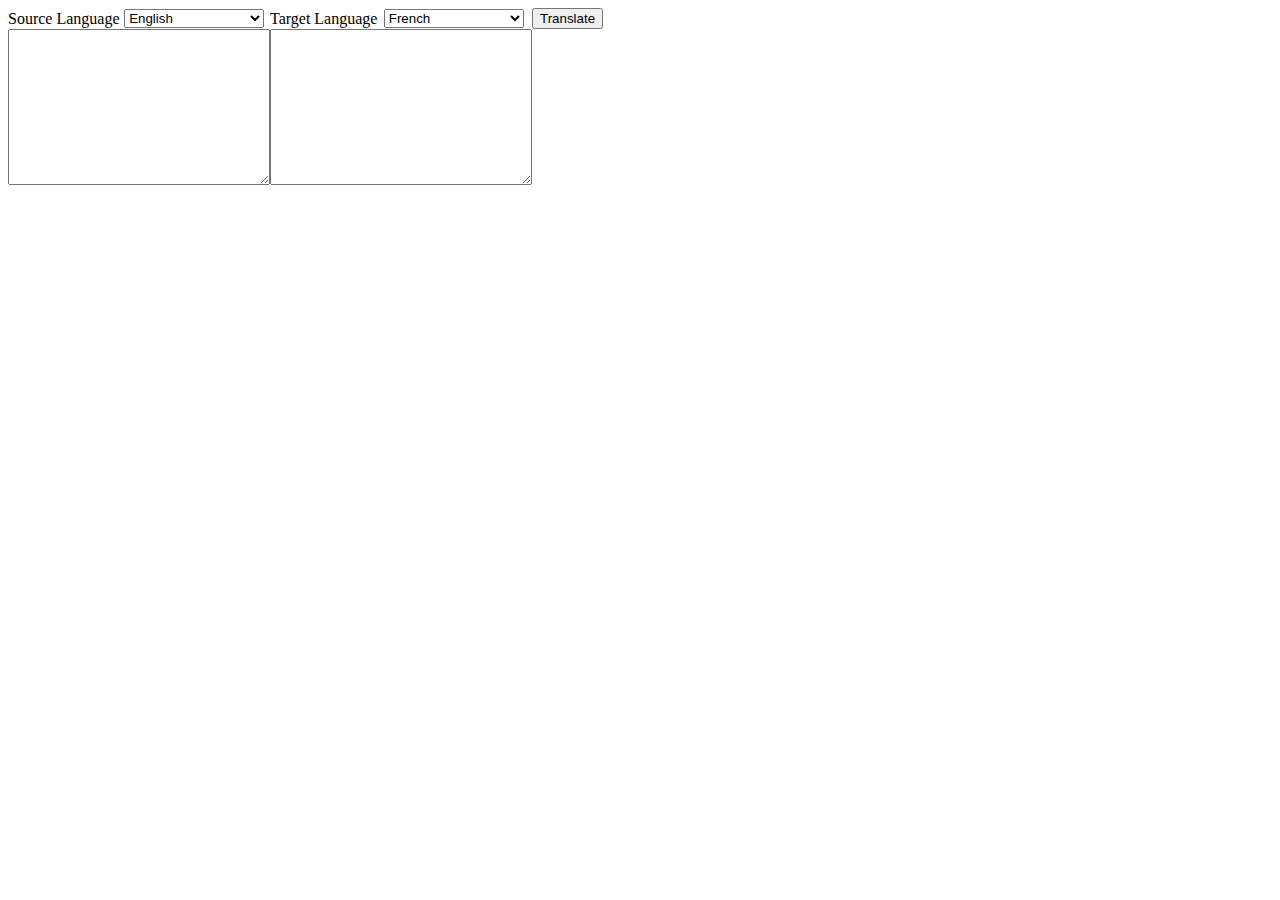
==== index.html @ b958b353 "added js" ====
<html xmlns="http://www.w3.org/1999/xhtml">
<head>
</head>
<body>
    <table border="0" cellpadding="0" cellspacing="0">
        <tr>
            <td>
                Source Language
            </td>
            <td>
                <select id="ddlSource">
                    <option value="ZH">Chinese (Mandarin)</option>
                    <option value="CS">Czech</option>
                    <option value="DA">Danish</option>
                    <option value="NL">Dutch</option>
                    <option value="EN" selected = "selected">English</option>
                    <option value="ET">Estonian</option>
                    <option value="FR">French</option>
                    <option value="KA">Georgian</option>
                    <option value="DE">German</option>
                    <option value="HI">Hindi</option>
                    <option value="HU">Hungarian</option>
                    <option value="LA">Latin</option>
                    <option value="LV">Latvian</option>
                    <option value="LT">Lithuanian</option>
                    <option value="SR">Serbian</option>
                    <option value="CY">Welsh</option>
                    <option value="XH">Xhosa</option>
                </select>
            </td>
            <td>
            </td>
            <td>
                Target Language
            </td>
            <td>
                <select id="ddlTarget">
                    <option value="ZH">Chinese (Mandarin)</option>
                    <option value="CS">Czech</option>
                    <option value="DA">Danish</option>
                    <option value="NL">Dutch</option>
                    <option value="EN">English</option>
                    <option value="ET">Estonian</option>
                    <option value="FR" selected = "selected">French</option>
                    <option value="KA">Georgian</option>
                    <option value="DE">German</option>
                    <option value="HI">Hindi</option>
                    <option value="HU">Hungarian</option>
                    <option value="LA">Latin</option>
                    <option value="LV">Latvian</option>
                    <option value="LT">Lithuanian</option>
                    <option value="SR">Serbian</option>
                    <option value="CY">Welsh</option>
                    <option value="XH">Xhosa</option>
                </select>
            </td>
            <td>
                <input type="button" id="btnTranslate" value="Translate" />
            </td>
        </tr>
        <tr>
            <td colspan="2">
                <textarea id="txtSource" rows="10" cols="30"></textarea>
            </td>
            <td>
            </td>
            <td colspan="2">
                <textarea id="txtTarget" rows="10" cols="30"></textarea>
            </td>
            <td>
            </td>
        </tr>
    </table>
    <script type="text/javascript" src="https://ajax.googleapis.com/ajax/libs/jquery/1.8.3/jquery.min.js"></script>
    <script type="text/javascript">
        $("#btnTranslate").click(function () {
            var url = "https://translation.googleapis.com/language/translate/v2?key=API_Key";
            url += "&source=" + $("#ddlSource").val();
            url += "&target=" + $("#ddlTarget").val();
            url += "&q=" + escape($("#txtSource").val());
            $.get(url, function (data, status) {
                $("#txtTarget").val(data.data.translations[0].translatedText);
            });
        });
    </script>
  
</body>
</html>
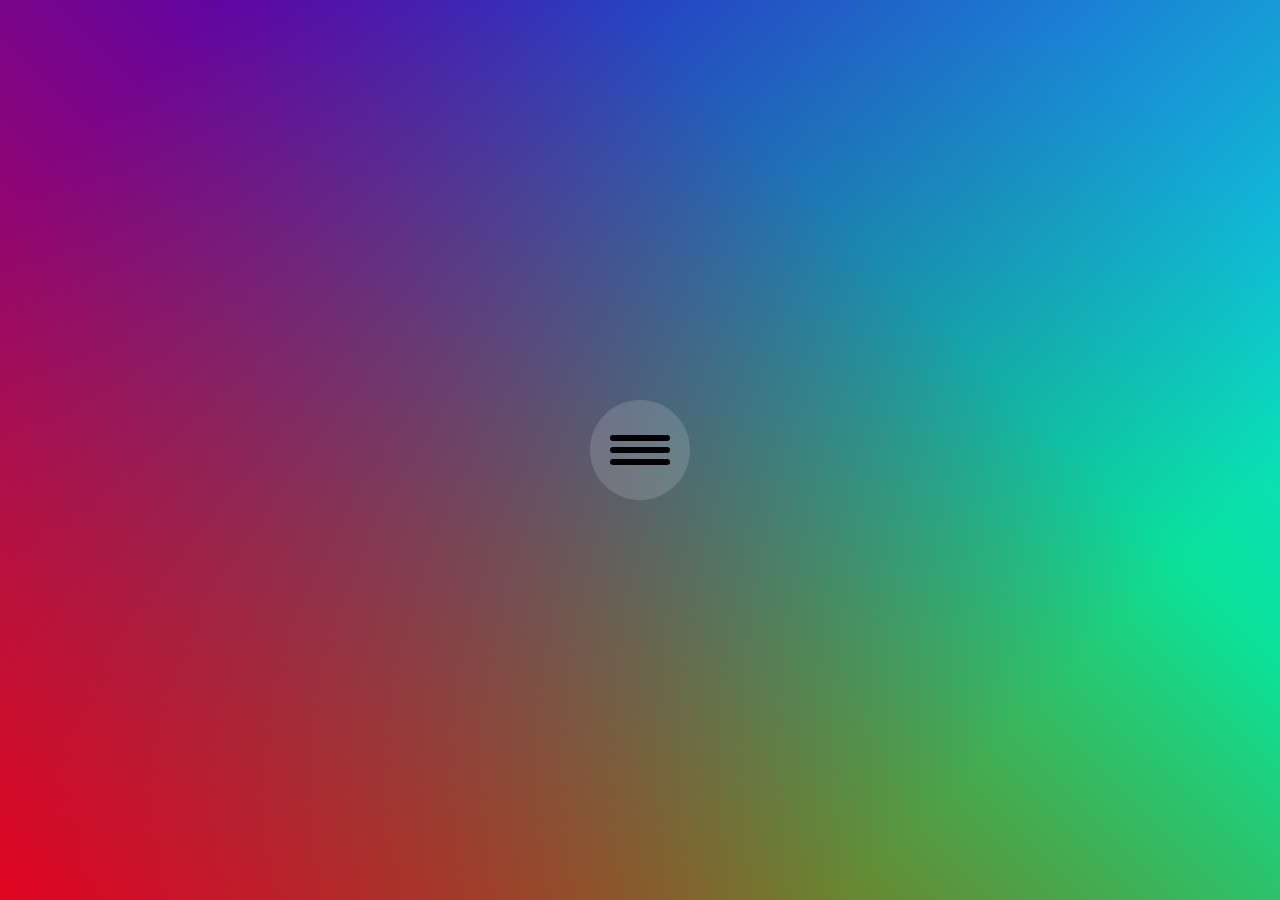
==== commit f7ad5160: "condensed branches" ====
--- a/index.html
+++ b/index.html
@@ -1,88 +1,288 @@
-<html xmlns="http://www.w3.org/1999/xhtml">
+<!DOCTYPE html>
+
+<html lang="en" class="">
+
 <head>
+    <meta http-equiv="Content-Type" content="text/html; charset=UTF-8">
+
+    <meta name="robots" content="noindex">
+    <link href=“https://fonts.googleapis.com/css?family=Raleway” rel=“stylesheet”>
+    <link rel="stylesheet" href="https://cdnjs.cloudflare.com/ajax/libs/font-awesome/4.2.0/css/font-awesome.css">
+    <style class="cp-pen-styles">
+        *,
+        *:before,
+        *:after {
+            box-sizing: border-box;
+            margin: 0;
+            padding: 0;
+        }
+
+        html,
+        body {
+            height: 100%;
+            overflow: hidden;
+        }
+
+        body {
+            background:
+                linear-gradient(45deg, hsla(352, 96%, 45%, 1) 0%, hsla(352, 96%, 45%, 0) 70%),
+                linear-gradient(135deg, hsla(253, 95%, 42%, 1) 10%, hsla(253, 95%, 42%, 0) 80%),
+                linear-gradient(225deg, hsla(179, 91%, 45%, 1) 10%, hsla(179, 91%, 45%, 0) 80%),
+                linear-gradient(315deg, hsla(119, 96%, 49%, 1) 100%, hsla(119, 96%, 49%, 0) 70%);
+        }
+
+        body {
+            font-family: ‘Raleway’, sans-serif;
+        }
+
+        .absolute-center,
+        .menu,
+        .menu .btn .fa,
+        .menu .btn.trigger .line {
+            position: absolute;
+            top: 50%;
+            left: 50%;
+            -webkit-transform: translateX(-50%) translateY(-50%);
+            transform: translateX(-50%) translateY(-50%);
+        }
+
+        .menu {
+            width: 5em;
+            height: 5em;
+        }
+
+        .menu .btn {
+            position: absolute;
+            top: 0;
+            left: 0;
+            width: 100%;
+            height: 100%;
+            border-radius: 50%;
+            background: rgba(255, 255, 255, 0.15);
+            opacity: 0;
+            z-index: -10;
+            cursor: pointer;
+            transition: opacity 1s, z-index 0.3s, -webkit-transform 1s;
+            transition: opacity 1s, z-index 0.3s, transform 1s;
+            transition: opacity 1s, z-index 0.3s, transform 1s, -webkit-transform 1s;
+            -webkit-transform: translateX(0);
+            transform: translateX(0);
+        }
+
+        .menu .btn .fa {
+            font-size: 3em;
+            transition: color 0.3s;
+        }
+
+        .menu .btn:hover .fa {
+            color: rgba(255, 255, 255, 0.7);
+        }
+
+        .menu .btn.trigger {
+            opacity: 1;
+            z-index: 100;
+            cursor: pointer;
+            transition: -webkit-transform 0.3s;
+            transition: transform 0.3s;
+            transition: transform 0.3s, -webkit-transform 0.3s;
+        }
+
+        .menu .btn.trigger:hover {
+            -webkit-transform: scale(1.2);
+            transform: scale(1.2);
+        }
+
+        .menu .btn.trigger:hover .line {
+            background-color: rgba(255, 255, 255, 0.7);
+        }
+
+        .menu .btn.trigger:hover .line:before,
+        .menu .btn.trigger:hover .line:after {
+            background-color: rgba(255, 255, 255, 0.7);
+        }
+
+        .menu .btn.trigger .line {
+            width: 60%;
+            height: 6px;
+            background: #000;
+            border-radius: 6px;
+            transition: background-color 0.3s, height 0.3s, top 0.3s;
+        }
+
+        .menu .btn.trigger .line:before,
+        .menu .btn.trigger .line:after {
+            content: "";
+            display: block;
+            position: absolute;
+            left: 0;
+            width: 100%;
+            height: 6px;
+            background: #000;
+            border-radius: 6px;
+            transition: background-color 0.3s, -webkit-transform 0.3s;
+            transition: background-color 0.3s, transform 0.3s;
+            transition: background-color 0.3s, transform 0.3s, -webkit-transform 0.3s;
+        }
+
+        .menu .btn.trigger .line:before {
+            top: -12px;
+            -webkit-transform-origin: 15% 100%;
+            transform-origin: 25% 30%;
+        }
+
+        .menu .btn.trigger .line:after {
+            top: 12px;
+            -webkit-transform-origin: 25% 30%;
+            transform-origin: 25% 30%;
+        }
+
+        .menu .rotater {
+            position: absolute;
+            top: 0;
+            left: 0;
+            width: 100%;
+            height: 100%;
+            -webkit-transform-origin: 50% 50%;
+            transform-origin: 50% 50%;
+        }
+
+        .menu.active .btn-icon {
+            opacity: 1;
+            z-index: 50;
+        }
+
+        .menu.active .trigger .line {
+            height: 0px;
+            top: 45%;
+        }
+
+        .menu.active .trigger .line:before {
+            -webkit-transform: rotate(45deg);
+            transform: rotate(45deg);
+            width: 110%;
+        }
+
+        .menu.active .trigger .line:after {
+            -webkit-transform: rotate(-45deg);
+            transform: rotate(-45deg);
+            width: 110%;
+        }
+
+        .rotater:nth-child(1) {
+            -webkit-transform: rotate(-45.5deg);
+            transform: rotate(-45.5deg);
+        }
+
+        .menu.active .rotater:nth-child(1) .btn-icon {
+            -webkit-transform: translateY(-10em) rotate(45.5deg);
+            transform: translateY(-10em) rotate(45.5deg);
+        }
+
+        .rotater:nth-child(2) {
+            -webkit-transform: rotate(-135.5deg);
+            transform: rotate(-135.5deg);
+        }
+
+        .menu.active .rotater:nth-child(2) .btn-icon {
+            -webkit-transform: translateY(-10em) rotate(135deg);
+            transform: translateY(-10em) rotate(135deg);
+        }
+
+        .rotater:nth-child(3) {
+            -webkit-transform: rotate(45.5deg);
+            transform: rotate(45.5deg);
+        }
+
+        .menu.active .rotater:nth-child(3) .btn-icon {
+            -webkit-transform: translateY(-10em) rotate(-45.5deg);
+            transform: translateY(-10em) rotate(-45.5deg);
+        }
+
+        .rotater:nth-child(4) {
+            -webkit-transform: rotate(135.5deg);
+            transform: rotate(135.5deg);
+        }
+
+        .menu.active .rotater:nth-child(4) .btn-icon {
+            -webkit-transform: translateY(-10em) rotate(-135.5deg);
+            transform: translateY(-10em) rotate(-135.5deg);
+        }
+    </style>
+    <style>
+       /* .button-image {
+            border-radius: 50%;
+        } */
+
+        body {
+            font-size: 20px;
+        }
+
+        a {
+            color: #fff;
+        }
+        .menu-button-text {
+            text-align: center;
+        }
+    </style>
+    
 </head>
+
 <body>
-    <table border="0" cellpadding="0" cellspacing="0">
-        <tr>
-            <td>
-                Source Language
-            </td>
-            <td>
-                <select id="ddlSource">
-                    <option value="ZH">Chinese (Mandarin)</option>
-                    <option value="CS">Czech</option>
-                    <option value="DA">Danish</option>
-                    <option value="NL">Dutch</option>
-                    <option value="EN" selected = "selected">English</option>
-                    <option value="ET">Estonian</option>
-                    <option value="FR">French</option>
-                    <option value="KA">Georgian</option>
-                    <option value="DE">German</option>
-                    <option value="HI">Hindi</option>
-                    <option value="HU">Hungarian</option>
-                    <option value="LA">Latin</option>
-                    <option value="LV">Latvian</option>
-                    <option value="LT">Lithuanian</option>
-                    <option value="SR">Serbian</option>
-                    <option value="CY">Welsh</option>
-                    <option value="XH">Xhosa</option>
-                </select>
-            </td>
-            <td>
-            </td>
-            <td>
-                Target Language
-            </td>
-            <td>
-                <select id="ddlTarget">
-                    <option value="ZH">Chinese (Mandarin)</option>
-                    <option value="CS">Czech</option>
-                    <option value="DA">Danish</option>
-                    <option value="NL">Dutch</option>
-                    <option value="EN">English</option>
-                    <option value="ET">Estonian</option>
-                    <option value="FR" selected = "selected">French</option>
-                    <option value="KA">Georgian</option>
-                    <option value="DE">German</option>
-                    <option value="HI">Hindi</option>
-                    <option value="HU">Hungarian</option>
-                    <option value="LA">Latin</option>
-                    <option value="LV">Latvian</option>
-                    <option value="LT">Lithuanian</option>
-                    <option value="SR">Serbian</option>
-                    <option value="CY">Welsh</option>
-                    <option value="XH">Xhosa</option>
-                </select>
-            </td>
-            <td>
-                <input type="button" id="btnTranslate" value="Translate" />
-            </td>
-        </tr>
-        <tr>
-            <td colspan="2">
-                <textarea id="txtSource" rows="10" cols="30"></textarea>
-            </td>
-            <td>
-            </td>
-            <td colspan="2">
-                <textarea id="txtTarget" rows="10" cols="30"></textarea>
-            </td>
-            <td>
-            </td>
-        </tr>
-    </table>
-    <script type="text/javascript" src="https://ajax.googleapis.com/ajax/libs/jquery/1.8.3/jquery.min.js"></script>
-    <script type="text/javascript">
-        $("#btnTranslate").click(function () {
-            var url = "https://translation.googleapis.com/language/translate/v2?key=API_Key";
-            url += "&source=" + $("#ddlSource").val();
-            url += "&target=" + $("#ddlTarget").val();
-            url += "&q=" + escape($("#txtSource").val());
-            $.get(url, function (data, status) {
-                $("#txtTarget").val(data.data.translations[0].translatedText);
+    <div class="menu">
+        <div class="btn trigger">
+            <span class="line"></span>
+        </div>
+        <div class="icons">
+            <div class="rotater">
+                <div class="btn btn-icon">
+                    <a href="https://funtranslations.com/valyrian">
+                        <img class="button-image" src="assets/images/splashbutton-targ.png" alt="" style: width="100px" ; height="100px">
+                    </a>
+                    <p class="menu-button-text">Valyrian</p>
+                </div>
+            </div>
+            <div class="rotater">
+                <div class="btn btn-icon">
+                    <a href="https://funtranslations.com/dothraki">
+                        <img class="button-image" src="assets/images/splashbutton-doth.png" alt="" style: width="100px" ; height="100px">
+                    </a>
+                    <p class="menu-button-text">Dothraki</p>
+                </div>
+            </div>
+            <div class="rotater">
+                <div class="btn btn-icon">
+                    <a href="https://funtranslations.com/elvish">
+                        <img class="button-image" src="assets/images/splashbutton-elvish.png" alt="" style: width="100px" ; height="100px">
+                    </a>
+                    <p class="menu-button-text">Elvish</p>
+                </div>
+            </div>
+            <div class="rotater">
+                <div class="btn btn-icon">
+                    <a href="https://funtranslations.com/minion">
+                        <img class="button-image" src="./assets/images/splashbutton-minion.png" alt="" style: width="100px" ; height="100px">
+                    </a>
+                    <p class="menu-button-text">Minion</p>
+                </div>
+            </div>
+
+        </div>
+    </div>
+    </div>
+    </div>
+    </div>
+
+
+    <script src="./assets/javascript/jquery-3.3.1.min.js"></script>
+    <script id="rendered-js">$(document).ready(function () {
+
+
+            $(".trigger").click(function () {
+                $(".menu").toggleClass("active");
             });
         });
+
     </script>
-  
 </body>
+
 </html>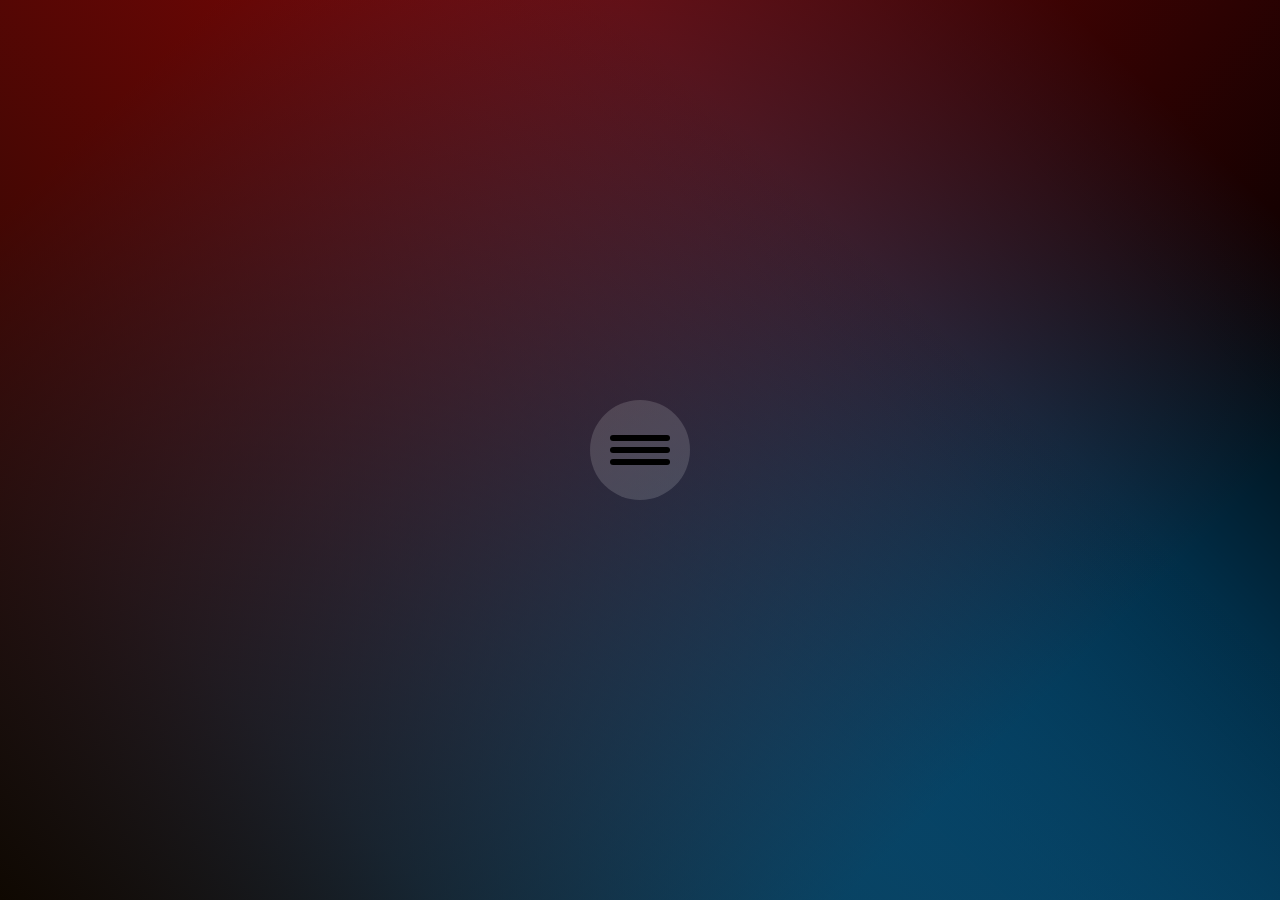
==== commit ab8fbda7: "update colors on splash page" ====
--- a/index.html
+++ b/index.html
@@ -25,10 +25,10 @@
 
         body {
             background:
-                linear-gradient(45deg, hsla(352, 96%, 45%, 1) 0%, hsla(352, 96%, 45%, 0) 70%),
-                linear-gradient(135deg, hsla(253, 95%, 42%, 1) 10%, hsla(253, 95%, 42%, 0) 80%),
-                linear-gradient(225deg, hsla(179, 91%, 45%, 1) 10%, hsla(179, 91%, 45%, 0) 80%),
-                linear-gradient(315deg, hsla(119, 96%, 49%, 1) 100%, hsla(119, 96%, 49%, 0) 70%);
+                linear-gradient(45deg, rgb(15, 8, 1) 0%, hsla(352, 96%, 45%, 0) 70%),
+                linear-gradient(135deg, rgb(133, 6, 6) 10%, hsla(253, 95%, 42%, 0) 80%),
+                linear-gradient(225deg, rgb(0, 0, 0) 10%, hsla(179, 91%, 45%, 0) 80%),
+                linear-gradient(315deg, rgb(4, 156, 244) 100%, hsla(119, 96%, 49%, 0) 70%);
         }
 
         body {
@@ -235,34 +235,34 @@
         <div class="icons">
             <div class="rotater">
                 <div class="btn btn-icon">
-                    <a href="https://funtranslations.com/valyrian">
-                        <img class="button-image" src="assets/images/splashbutton-targ.png" alt="" style: width="100px" ; height="100px">
-                    </a>
-                    <p class="menu-button-text">Valyrian</p>
+                    <a href="lingua.html" onclick="valyrianClicked()">
+                        <img class="button-image" src="assets/images/splash-targ.png" alt="" style: width="100px" ; height="100px">
+                    </a>
+                    <p class="menu-button-text" style="color: #fff">Valyrian</p>
                 </div>
             </div>
             <div class="rotater">
                 <div class="btn btn-icon">
                     <a href="https://funtranslations.com/dothraki">
-                        <img class="button-image" src="assets/images/splashbutton-doth.png" alt="" style: width="100px" ; height="100px">
-                    </a>
-                    <p class="menu-button-text">Dothraki</p>
+                        <img class="button-image" src="assets/images/splash-doth.png" alt="" style: width="100px" ; height="100px">
+                    </a>
+                    <p class="menu-button-text" style="color: #fff">Dothraki</p>
                 </div>
             </div>
             <div class="rotater">
                 <div class="btn btn-icon">
                     <a href="https://funtranslations.com/elvish">
-                        <img class="button-image" src="assets/images/splashbutton-elvish.png" alt="" style: width="100px" ; height="100px">
-                    </a>
-                    <p class="menu-button-text">Elvish</p>
+                        <img class="button-image" src="assets/images/splash-elvish.png" alt="" style: width="100px" ; height="100px">
+                    </a>
+                    <p class="menu-button-text" style="color: #fff">Elvish</p>
                 </div>
             </div>
             <div class="rotater">
                 <div class="btn btn-icon">
                     <a href="https://funtranslations.com/minion">
-                        <img class="button-image" src="./assets/images/splashbutton-minion.png" alt="" style: width="100px" ; height="100px">
-                    </a>
-                    <p class="menu-button-text">Minion</p>
+                        <img class="button-image" src="./assets/images/splash-minion.png" alt="" style: width="100px" ; height="100px">
+                    </a>
+                    <p class="menu-button-text" style="color: #fff">Minion</p>
                 </div>
             </div>
 
@@ -282,6 +282,8 @@
             });
         });
 
+
+
     </script>
 </body>
 
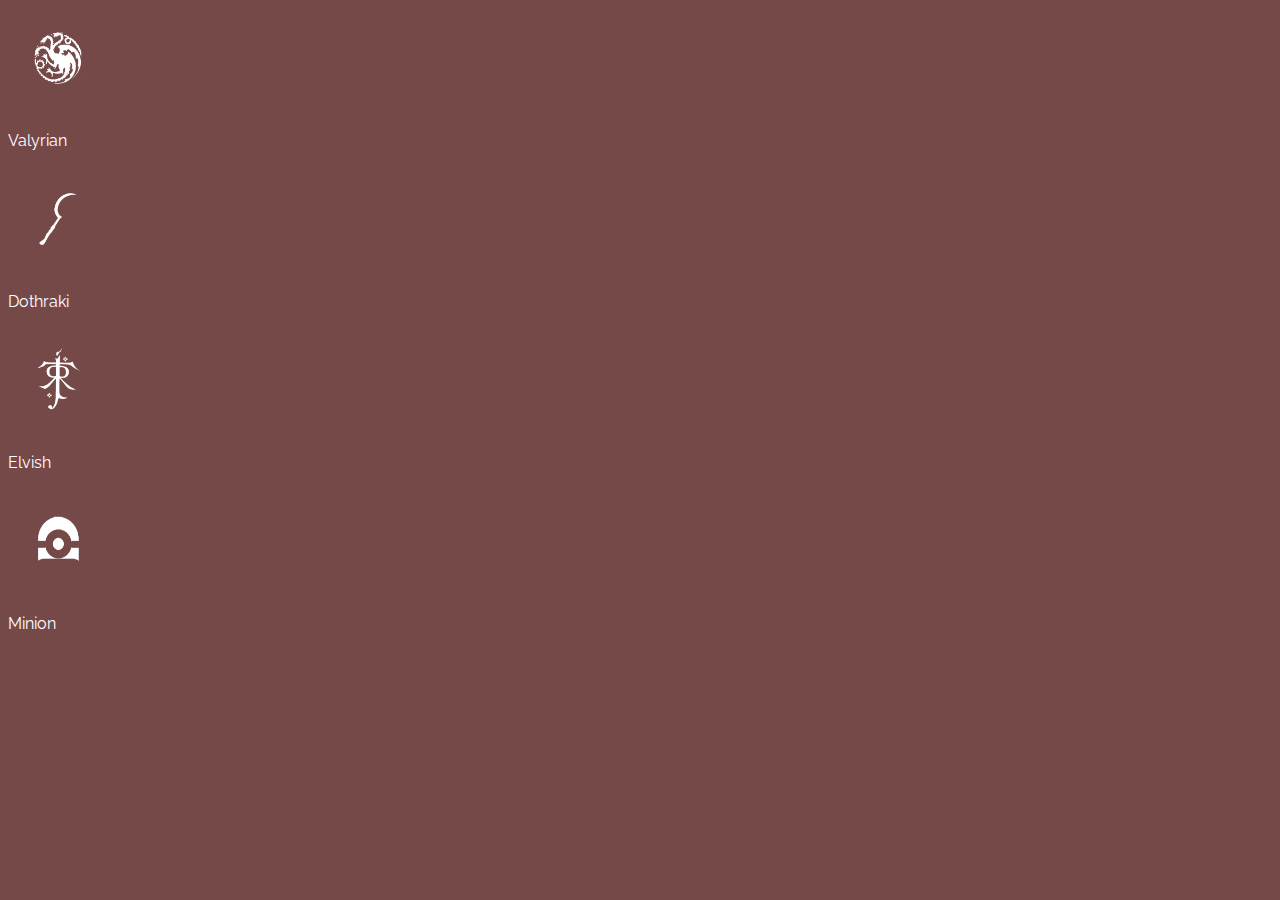
==== commit 2b96d3fb: "updated some functionality and cleaned up redundancies" ====
--- a/index.html
+++ b/index.html
@@ -1,290 +1,145 @@
 <!DOCTYPE html>
+<html lang="en">
+<head>
+   <meta charset="UTF-8">
+   <meta name="viewport" content="width=device-width, initial-scale=1.0">
+   <title>Mytholingua</title>
+   <link rel="stylesheet" href="https://stackpath.bootstrapcdn.com/bootstrap/4.1.3/css/bootstrap.min.css" integrity="sha384-MCw98/SFnGE8fJT3GXwEOngsV7Zt27NXFoaoApmYm81iuXoPkFOJwJ8ERdknLPMO" crossorigin="anonymous">
+   <script src="https://stackpath.bootstrapcdn.com/bootstrap/4.1.3/js/bootstrap.min.js" integrity="sha384-ChfqqxuZUCnJSK3+MXmPNIyE6ZbWh2IMqE241rYiqJxyMiZ6OW/JmZQ5stwEULTy" crossorigin="anonymous"></script>
+   <script src="http://code.jquery.com/jquery-3.3.1.min.js" integrity="sha256-FgpCb/KJQlLNfOu91ta32o/NMZxltwRo8QtmkMRdAu8=" crossorigin="anonymous"></script><script src="https://cdnjs.cloudflare.com/ajax/libs/popper.js/1.14.3/umd/popper.min.js" integrity="sha384-ZMP7rVo3mIykV+2+9J3UJ46jBk0WLaUAdn689aCwoqbBJiSnjAK/l8WvCWPIPm49" crossorigin="anonymous"></script>
+   <link rel="stylesheet" type="text/css" href="assets/css/splashtheme.css"> 
+   <link rel="stylesheet" type="text/css" href="assets/css/style.css">
+   <link href="https://fonts.googleapis.com/css?family=Raleway" rel="stylesheet">
 
-<html lang="en" class="">
+<style>
+nav .navbar-nav li a{
+ color: white !important;
+ }
+</style>
 
-<head>
-    <meta http-equiv="Content-Type" content="text/html; charset=UTF-8">
+</head>
+<body id="thisBody">
+    <!-- Splash page -->
+        <div class="menu">
+            <div class="btn trigger">
+                <span class="line"></span>
+            </div>
+            <!-- Language icons contained in the splash page -->
+            <div class="icons">
+                <div class="rotater">
+                    <div class="btn btn-icon">
+                        <a onclick="changeLanguage('valyrian')">
+                            <img class="button-image" src="assets/images/splash-targ.png" alt="" style: width="100px" ; height="100px">
+                        </a>
+                        <p class="menu-button-text" style="color: #fff">Valyrian</p>
+                    </div>
+                </div>
 
-    <meta name="robots" content="noindex">
-    <link href=“https://fonts.googleapis.com/css?family=Raleway” rel=“stylesheet”>
-    <link rel="stylesheet" href="https://cdnjs.cloudflare.com/ajax/libs/font-awesome/4.2.0/css/font-awesome.css">
-    <style class="cp-pen-styles">
-        *,
-        *:before,
-        *:after {
-            box-sizing: border-box;
-            margin: 0;
-            padding: 0;
-        }
+                <div class="rotater">
+                    <div class="btn btn-icon">
+                        <a onclick="changeLanguage('dothraki')">
+                            <img class="button-image" src="assets/images/splash-doth.png" alt="" style: width="100px" ; height="100px">
+                        </a>
+                        <p class="menu-button-text" style="color: #fff">Dothraki</p>
+                    </div>
+                </div>
 
-        html,
-        body {
-            height: 100%;
-            overflow: hidden;
-        }
+                <div class="rotater">
+                    <div class="btn btn-icon">
+                        <a onclick="changeLanguage('quenya')">
+                            <img class="button-image" src="assets/images/splash-elvish.png" alt="" style: width="100px" ; height="100px">
+                        </a>
+                        <p class="menu-button-text" style="color: #fff">Elvish</p>
+                    </div>
+                </div>
 
-        body {
-            background:
-                linear-gradient(45deg, rgb(15, 8, 1) 0%, hsla(352, 96%, 45%, 0) 70%),
-                linear-gradient(135deg, rgb(133, 6, 6) 10%, hsla(253, 95%, 42%, 0) 80%),
-                linear-gradient(225deg, rgb(0, 0, 0) 10%, hsla(179, 91%, 45%, 0) 80%),
-                linear-gradient(315deg, rgb(4, 156, 244) 100%, hsla(119, 96%, 49%, 0) 70%);
-        }
+                <div class="rotater">
+                    <div class="btn btn-icon">
+                        <a onclick="changeLanguage('minion')">
+                            <img class="button-image" src="./assets/images/splash-minion.png" alt="" style: width="100px" ; height="100px">
+                        </a>
+                        <p class="menu-button-text" style="color: #fff">Minion</p>
+                    </div>
+                </div>
+    
+            </div>
+        </div>
+      
+    
+<!-- Language pages, which are individually stylized based on language seleection -->
+<div id="languageDiv" style="display: none;">
+    <div id="logo" style="float: right; z-index: 2">
+        <img src="./assets/images/targ330.png">
+    </div>
+           
+<!-- Navbar -->
+<div id="mainDiv" style="z-index: 1">
 
-        body {
-            font-family: ‘Raleway’, sans-serif;
-        }
+    <nav class="navbar navbar-expand-lg">
+        <a class="navbar-brand" style="color: #ccc;">Mytholingua</a>
+        <button class="navbar-toggler" type="button" data-toggle="collapse" data-target="#navbarNav" 
+            aria-controls="navbarNav" aria-expanded="false" aria-label="Toggle navigation">
+            <span class="navbar-toggler-icon"></span>
+        </button>
 
-        .absolute-center,
-        .menu,
-        .menu .btn .fa,
-        .menu .btn.trigger .line {
-            position: absolute;
-            top: 50%;
-            left: 50%;
-            -webkit-transform: translateX(-50%) translateY(-50%);
-            transform: translateX(-50%) translateY(-50%);
-        }
+        <div class="collapse navbar-collapse" id="navbarNav">
+            <ul class="navbar-nav">
+                <li class="nav-item">
+                    <a class="nav-link" href="#" onclick="changeLanguage('valyrian');">Valyrian</a>
+                </li>
+                <li class="nav-item">
+                    <a class="nav-link" href="#" onclick="changeLanguage('dothraki');">Dothraki</a>
+                </li>
+                <li class="nav-item">
+                    <a class="nav-link active" href="#" onclick="changeLanguage('quenya');">Elvish</a>
+                </li>
+                <li class="nav-item">
+                    <a class="nav-link" href="#" onclick="changeLanguage('minion');">Minion</a>
+                </li>
+            </ul>
+        </div>
+   </nav>
 
-        .menu {
-            width: 5em;
-            height: 5em;
-        }
+   
+    
+   
+   <!-- Container for language related content -->
+   <div id="container">
 
-        .menu .btn {
-            position: absolute;
-            top: 0;
-            left: 0;
-            width: 100%;
-            height: 100%;
-            border-radius: 50%;
-            background: rgba(255, 255, 255, 0.15);
-            opacity: 0;
-            z-index: -10;
-            cursor: pointer;
-            transition: opacity 1s, z-index 0.3s, -webkit-transform 1s;
-            transition: opacity 1s, z-index 0.3s, transform 1s;
-            transition: opacity 1s, z-index 0.3s, transform 1s, -webkit-transform 1s;
-            -webkit-transform: translateX(0);
-            transform: translateX(0);
-        }
+        <!-- Language description will populate using javascript once language selction is made -->
+        <div id="content">
+             
+        </div>
 
-        .menu .btn .fa {
-            font-size: 3em;
-            transition: color 0.3s;
-        }
+        <!-- Translation form -->
+        <form id="translation-form">
+            <div id="translator">
+                <div id="enterText" style="float: left;">
+                    <textarea id="text-input" placeholder="Enter text here"></textarea>
+                </div>
 
-        .menu .btn:hover .fa {
-            color: rgba(255, 255, 255, 0.7);
-        }
+                <div id="translation" style="float: right;">
+                    <textarea id="text-output" placeholder="Translation"></textarea>
+                </div>
 
-        .menu .btn.trigger {
-            opacity: 1;
-            z-index: 100;
-            cursor: pointer;
-            transition: -webkit-transform 0.3s;
-            transition: transform 0.3s;
-            transition: transform 0.3s, -webkit-transform 0.3s;
-        }
+                <br/>
+                <br/>
+                <br/>
+                <br/>
+                
+                <button onclick="translateButtonClicked()" type="button" id="translate-button" 
+                    class="bottombuttons">Translate
+                </button>
+                <button onclick="clearButtonClicked()" type="button" id="clear-button" 
+                class="bottombuttons">Clear
+                </button>
+            </div>
+        </form>
 
-        .menu .btn.trigger:hover {
-            -webkit-transform: scale(1.2);
-            transform: scale(1.2);
-        }
+    </div>
+</div>
+   
+    <script src="./assets/javascript/logic.js"></script>
 
-        .menu .btn.trigger:hover .line {
-            background-color: rgba(255, 255, 255, 0.7);
-        }
-
-        .menu .btn.trigger:hover .line:before,
-        .menu .btn.trigger:hover .line:after {
-            background-color: rgba(255, 255, 255, 0.7);
-        }
-
-        .menu .btn.trigger .line {
-            width: 60%;
-            height: 6px;
-            background: #000;
-            border-radius: 6px;
-            transition: background-color 0.3s, height 0.3s, top 0.3s;
-        }
-
-        .menu .btn.trigger .line:before,
-        .menu .btn.trigger .line:after {
-            content: "";
-            display: block;
-            position: absolute;
-            left: 0;
-            width: 100%;
-            height: 6px;
-            background: #000;
-            border-radius: 6px;
-            transition: background-color 0.3s, -webkit-transform 0.3s;
-            transition: background-color 0.3s, transform 0.3s;
-            transition: background-color 0.3s, transform 0.3s, -webkit-transform 0.3s;
-        }
-
-        .menu .btn.trigger .line:before {
-            top: -12px;
-            -webkit-transform-origin: 15% 100%;
-            transform-origin: 25% 30%;
-        }
-
-        .menu .btn.trigger .line:after {
-            top: 12px;
-            -webkit-transform-origin: 25% 30%;
-            transform-origin: 25% 30%;
-        }
-
-        .menu .rotater {
-            position: absolute;
-            top: 0;
-            left: 0;
-            width: 100%;
-            height: 100%;
-            -webkit-transform-origin: 50% 50%;
-            transform-origin: 50% 50%;
-        }
-
-        .menu.active .btn-icon {
-            opacity: 1;
-            z-index: 50;
-        }
-
-        .menu.active .trigger .line {
-            height: 0px;
-            top: 45%;
-        }
-
-        .menu.active .trigger .line:before {
-            -webkit-transform: rotate(45deg);
-            transform: rotate(45deg);
-            width: 110%;
-        }
-
-        .menu.active .trigger .line:after {
-            -webkit-transform: rotate(-45deg);
-            transform: rotate(-45deg);
-            width: 110%;
-        }
-
-        .rotater:nth-child(1) {
-            -webkit-transform: rotate(-45.5deg);
-            transform: rotate(-45.5deg);
-        }
-
-        .menu.active .rotater:nth-child(1) .btn-icon {
-            -webkit-transform: translateY(-10em) rotate(45.5deg);
-            transform: translateY(-10em) rotate(45.5deg);
-        }
-
-        .rotater:nth-child(2) {
-            -webkit-transform: rotate(-135.5deg);
-            transform: rotate(-135.5deg);
-        }
-
-        .menu.active .rotater:nth-child(2) .btn-icon {
-            -webkit-transform: translateY(-10em) rotate(135deg);
-            transform: translateY(-10em) rotate(135deg);
-        }
-
-        .rotater:nth-child(3) {
-            -webkit-transform: rotate(45.5deg);
-            transform: rotate(45.5deg);
-        }
-
-        .menu.active .rotater:nth-child(3) .btn-icon {
-            -webkit-transform: translateY(-10em) rotate(-45.5deg);
-            transform: translateY(-10em) rotate(-45.5deg);
-        }
-
-        .rotater:nth-child(4) {
-            -webkit-transform: rotate(135.5deg);
-            transform: rotate(135.5deg);
-        }
-
-        .menu.active .rotater:nth-child(4) .btn-icon {
-            -webkit-transform: translateY(-10em) rotate(-135.5deg);
-            transform: translateY(-10em) rotate(-135.5deg);
-        }
-    </style>
-    <style>
-       /* .button-image {
-            border-radius: 50%;
-        } */
-
-        body {
-            font-size: 20px;
-        }
-
-        a {
-            color: #fff;
-        }
-        .menu-button-text {
-            text-align: center;
-        }
-    </style>
-    
-</head>
-
-<body>
-    <div class="menu">
-        <div class="btn trigger">
-            <span class="line"></span>
-        </div>
-        <div class="icons">
-            <div class="rotater">
-                <div class="btn btn-icon">
-                    <a href="lingua.html" onclick="valyrianClicked()">
-                        <img class="button-image" src="assets/images/splash-targ.png" alt="" style: width="100px" ; height="100px">
-                    </a>
-                    <p class="menu-button-text" style="color: #fff">Valyrian</p>
-                </div>
-            </div>
-            <div class="rotater">
-                <div class="btn btn-icon">
-                    <a href="https://funtranslations.com/dothraki">
-                        <img class="button-image" src="assets/images/splash-doth.png" alt="" style: width="100px" ; height="100px">
-                    </a>
-                    <p class="menu-button-text" style="color: #fff">Dothraki</p>
-                </div>
-            </div>
-            <div class="rotater">
-                <div class="btn btn-icon">
-                    <a href="https://funtranslations.com/elvish">
-                        <img class="button-image" src="assets/images/splash-elvish.png" alt="" style: width="100px" ; height="100px">
-                    </a>
-                    <p class="menu-button-text" style="color: #fff">Elvish</p>
-                </div>
-            </div>
-            <div class="rotater">
-                <div class="btn btn-icon">
-                    <a href="https://funtranslations.com/minion">
-                        <img class="button-image" src="./assets/images/splash-minion.png" alt="" style: width="100px" ; height="100px">
-                    </a>
-                    <p class="menu-button-text" style="color: #fff">Minion</p>
-                </div>
-            </div>
-
-        </div>
-    </div>
-    </div>
-    </div>
-    </div>
-
-
-    <script src="./assets/javascript/jquery-3.3.1.min.js"></script>
-    <script id="rendered-js">$(document).ready(function () {
-
-
-            $(".trigger").click(function () {
-                $(".menu").toggleClass("active");
-            });
-        });
-
-
-
-    </script>
 </body>
-
 </html>--- a/assets/css/splashtheme.css
+++ b/assets/css/splashtheme.css
@@ -0,0 +1,211 @@
+*,
+        *:before,
+        *:after {
+             /* box-sizing: border-box; */
+            margin: 0;
+            padding: 0;
+        }
+
+        html,
+        body {
+            height: 100%;
+            /* overflow: hidden;  */
+        }
+
+        body {
+            background:
+                linear-gradient(45deg, rgb(15, 8, 1) 0%, hsla(352, 96%, 45%, 0) 70%),
+                linear-gradient(135deg, rgb(133, 6, 6) 10%, hsla(253, 95%, 42%, 0) 80%),
+                linear-gradient(225deg, rgb(0, 0, 0) 10%, hsla(179, 91%, 45%, 0) 80%),
+                linear-gradient(315deg, rgb(4, 156, 244) 100%, hsla(119, 96%, 49%, 0) 70%);
+        }
+
+        body {
+            font-family: ‘Raleway’, sans-serif;
+        }
+
+        .absolute-center,
+        .menu,
+        .menu .btn .fa,
+        .menu .btn.trigger .line {
+            position: absolute;
+            top: 50%;
+            left: 50%;
+            -webkit-transform: translateX(-50%) translateY(-50%);
+            transform: translateX(-50%) translateY(-50%);
+        }
+
+        .menu {
+            width: 5em;
+            height: 5em;
+        }
+
+        .menu .btn {
+            position: absolute;
+            top: 0;
+            left: 0;
+            width: 100%;
+            height: 100%;
+            border-radius: 50%;
+            background: rgba(255, 255, 255, 0.15);
+            opacity: 0;
+            z-index: -10;
+            cursor: pointer;
+            transition: opacity 1s, z-index 0.3s, -webkit-transform 1s;
+            transition: opacity 1s, z-index 0.3s, transform 1s;
+            transition: opacity 1s, z-index 0.3s, transform 1s, -webkit-transform 1s;
+            -webkit-transform: translateX(0);
+            transform: translateX(0);
+        }
+
+        .menu .btn .fa {
+            font-size: 3em;
+            transition: color 0.3s;
+        }
+
+        .menu .btn:hover .fa {
+            color: rgba(255, 255, 255, 0.7);
+        }
+
+        .menu .btn.trigger {
+            opacity: 1;
+            z-index: 100;
+            cursor: pointer;
+            transition: -webkit-transform 0.3s;
+            transition: transform 0.3s;
+            transition: transform 0.3s, -webkit-transform 0.3s;
+        }
+
+        .menu .btn.trigger:hover {
+            -webkit-transform: scale(1.2);
+            transform: scale(1.2);
+        }
+
+        .menu .btn.trigger:hover .line {
+            background-color: rgba(255, 255, 255, 0.7);
+        }
+
+        .menu .btn.trigger:hover .line:before,
+        .menu .btn.trigger:hover .line:after {
+            background-color: rgba(255, 255, 255, 0.7);
+        }
+
+        .menu .btn.trigger .line {
+            width: 60%;
+            height: 6px;
+            background: #000;
+            border-radius: 6px;
+            transition: background-color 0.3s, height 0.3s, top 0.3s;
+        }
+
+        .menu .btn.trigger .line:before,
+        .menu .btn.trigger .line:after {
+            content: "";
+            display: block;
+            position: absolute;
+            left: 0;
+            width: 100%;
+            height: 6px;
+            background: #000;
+            border-radius: 6px;
+            transition: background-color 0.3s, -webkit-transform 0.3s;
+            transition: background-color 0.3s, transform 0.3s;
+            transition: background-color 0.3s, transform 0.3s, -webkit-transform 0.3s;
+        }
+
+        .menu .btn.trigger .line:before {
+            top: -12px;
+            -webkit-transform-origin: 15% 100%;
+            transform-origin: 25% 30%;
+        }
+
+        .menu .btn.trigger .line:after {
+            top: 12px;
+            -webkit-transform-origin: 25% 30%;
+            transform-origin: 25% 30%;
+        }
+
+        .menu .rotater {
+            position: absolute;
+            top: 0;
+            left: 0;
+            width: 100%;
+            height: 100%;
+            -webkit-transform-origin: 50% 50%;
+            transform-origin: 50% 50%;
+        }
+
+        .menu.active .btn-icon {
+            opacity: 1;
+            z-index: 50;
+        }
+
+        .menu.active .trigger .line {
+            height: 0px;
+            top: 45%;
+        }
+
+        .menu.active .trigger .line:before {
+            -webkit-transform: rotate(45deg);
+            transform: rotate(45deg);
+            width: 110%;
+        }
+
+        .menu.active .trigger .line:after {
+            -webkit-transform: rotate(-45deg);
+            transform: rotate(-45deg);
+            width: 110%;
+        }
+
+        .rotater:nth-child(1) {
+            -webkit-transform: rotate(-45.5deg);
+            transform: rotate(-45.5deg);
+        }
+
+        .menu.active .rotater:nth-child(1) .btn-icon {
+            -webkit-transform: translateY(-10em) rotate(45.5deg);
+            transform: translateY(-10em) rotate(45.5deg);
+        }
+
+        .rotater:nth-child(2) {
+            -webkit-transform: rotate(-135.5deg);
+            transform: rotate(-135.5deg);
+        }
+
+        .menu.active .rotater:nth-child(2) .btn-icon {
+            -webkit-transform: translateY(-10em) rotate(135deg);
+            transform: translateY(-10em) rotate(135deg);
+        }
+
+        .rotater:nth-child(3) {
+            -webkit-transform: rotate(45.5deg);
+            transform: rotate(45.5deg);
+        }
+
+        .menu.active .rotater:nth-child(3) .btn-icon {
+            -webkit-transform: translateY(-10em) rotate(-45.5deg);
+            transform: translateY(-10em) rotate(-45.5deg);
+        }
+
+        .rotater:nth-child(4) {
+            -webkit-transform: rotate(135.5deg);
+            transform: rotate(135.5deg);
+        }
+
+        .menu.active .rotater:nth-child(4) .btn-icon {
+            -webkit-transform: translateY(-10em) rotate(-135.5deg);
+            transform: translateY(-10em) rotate(-135.5deg);
+        }
+
+        body {
+            font-size: 20px;
+        }
+
+        a {
+            color: #fff;
+        }
+        .menu-button-text {
+            text-align: center;
+        }
+
+        --- a/assets/css/style.css
+++ b/assets/css/style.css
@@ -0,0 +1,81 @@
+.navbar-brand {
+    font-size: 30px;
+}
+
+.navbar {
+    background-color: none;
+    font-size: 30px;
+}
+
+a:link {
+    color: white;
+}
+
+a:hover {
+    color: #ccc;
+}
+
+body {
+    background-color: #764949;
+    color: #fff;
+    font-family: 'Raleway', sans-serif;
+}
+
+h1 {
+    text-decoration: none;
+    margin: 10px;
+    margin-bottom: 30px;
+}
+
+p {
+    line-height: 25px;
+}
+
+#mainDiv{
+    position:relative;
+}
+
+#logo {
+    margin-right: 80px;
+}
+
+#container {
+    margin-top: 300px;
+    text-align: center;
+    margin-left: 350px;
+    margin-bottom: 50px;
+}
+
+#content {
+    width: 600px;
+    margin-bottom: -30px;
+}
+
+#translator {
+    width: 600px;
+    margin-top: 100px;
+    /* margin: 200px;*/
+}
+
+textarea {
+    background-color: #fff;
+    width: 250px;
+    height: 100px;
+    border-radius: 10px;
+    opacity: 0.45;
+}
+
+button {
+    background-color: #432a2a;
+    color: #fff;
+    font-size: 18px;
+    border: 0px;
+    padding: 10px;
+    border-radius: 10px;
+    margin: 5px;
+}
+
+button:hover {
+    background-color: #4b2f2f;
+    color: #fff;
+}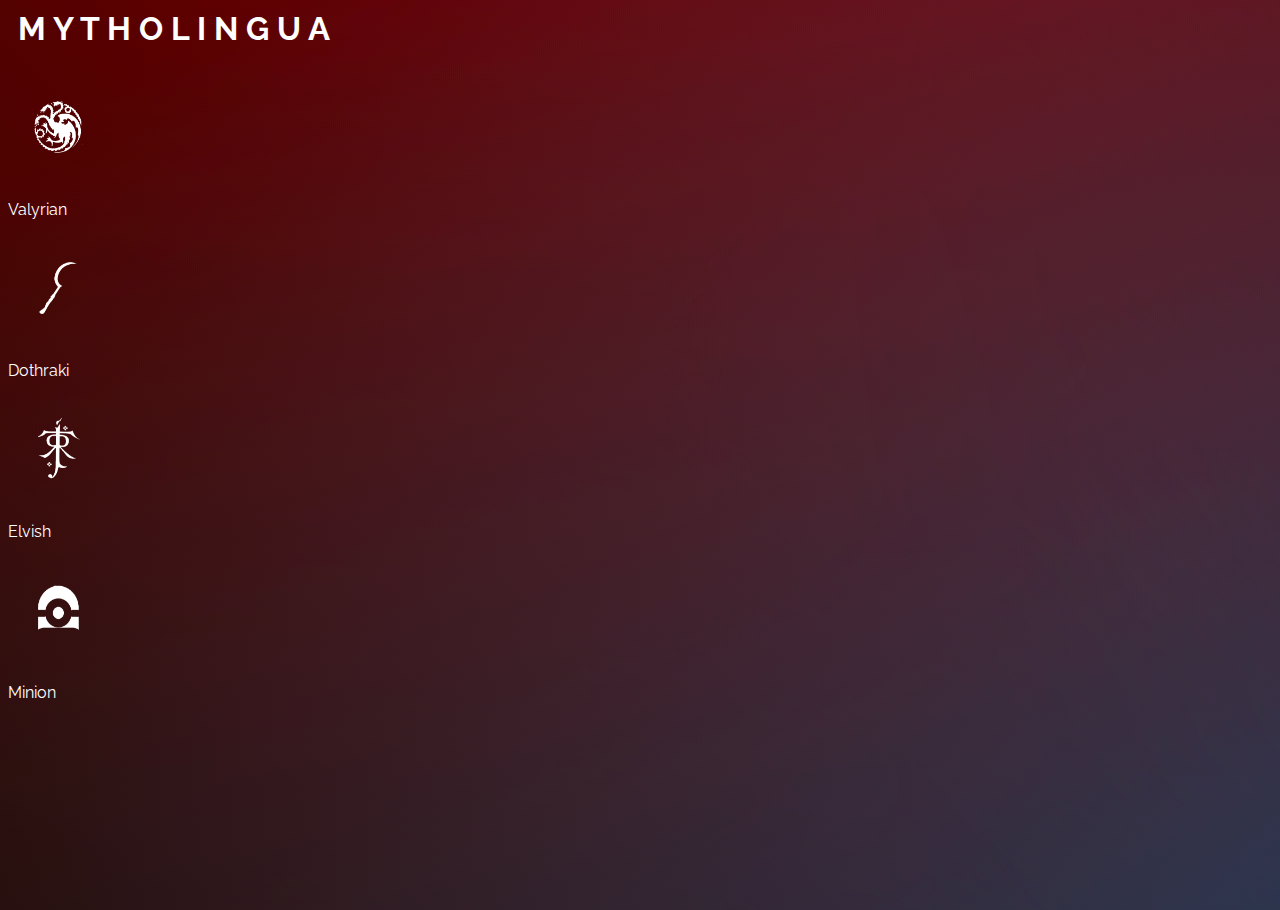
==== commit 6a3270a0: "added title to splash page" ====
--- a/index.html
+++ b/index.html
@@ -20,6 +20,8 @@
 </head>
 <body id="thisBody">
     <!-- Splash page -->
+    <div id="splash-title"><h1>M Y T H O L I N G U A</h1></div>
+
         <div class="menu">
             <div class="btn trigger">
                 <span class="line"></span>
--- a/assets/css/splashtheme.css
+++ b/assets/css/splashtheme.css
@@ -208,4 +208,9 @@
             text-align: center;
         }
 
+
+        #splash-title {
+            text-align: center;
+            margin: 50px;
+        }
         --- a/assets/css/style.css
+++ b/assets/css/style.css
@@ -15,10 +15,21 @@
     color: #ccc;
 }
 
+html,
 body {
-    background-color: #764949;
+    /* background-repeat: no-repeat; */
+    /* background-size: cover; */
+    /* width: 100%; */
+    height: 100%;
+    /* overflow: hidden; */
+}
+
+body {
+    background-image: url("../images/grad-bg.png");
     color: #fff;
     font-family: 'Raleway', sans-serif;
+
+
 }
 
 h1 {
@@ -66,8 +77,8 @@
 }
 
 button {
-    background-color: #432a2a;
-    color: #fff;
+    background-color: #d3d3d3;
+    color: #000;
     font-size: 18px;
     border: 0px;
     padding: 10px;
@@ -76,6 +87,6 @@
 }
 
 button:hover {
-    background-color: #4b2f2f;
-    color: #fff;
+    background-color: #afafaf;
+    color: #000;
 }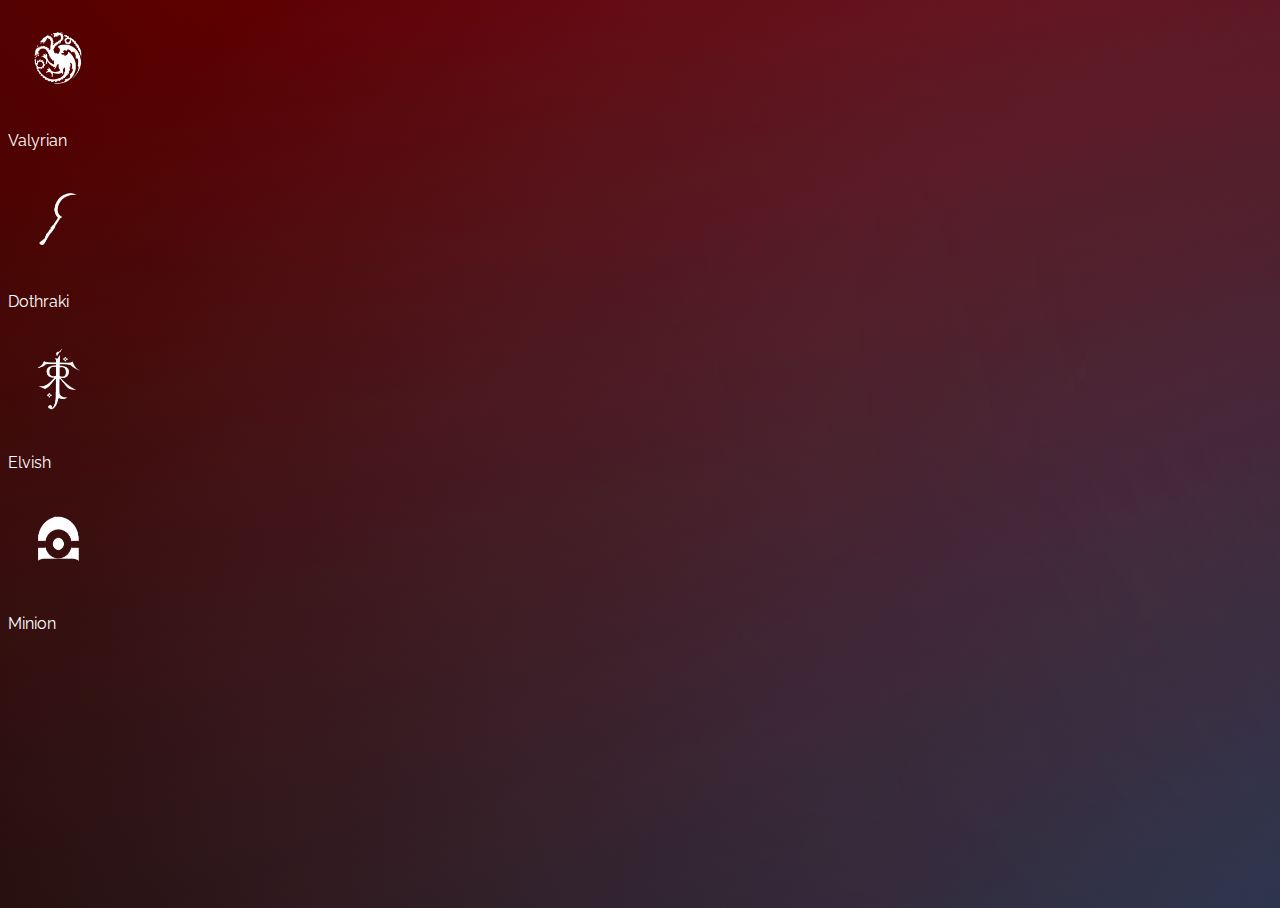
==== commit e1070b94: "made http https" ====
--- a/index.html
+++ b/index.html
@@ -6,7 +6,7 @@
    <title>Mytholingua</title>
    <link rel="stylesheet" href="https://stackpath.bootstrapcdn.com/bootstrap/4.1.3/css/bootstrap.min.css" integrity="sha384-MCw98/SFnGE8fJT3GXwEOngsV7Zt27NXFoaoApmYm81iuXoPkFOJwJ8ERdknLPMO" crossorigin="anonymous">
    <script src="https://stackpath.bootstrapcdn.com/bootstrap/4.1.3/js/bootstrap.min.js" integrity="sha384-ChfqqxuZUCnJSK3+MXmPNIyE6ZbWh2IMqE241rYiqJxyMiZ6OW/JmZQ5stwEULTy" crossorigin="anonymous"></script>
-   <script src="http://code.jquery.com/jquery-3.3.1.min.js" integrity="sha256-FgpCb/KJQlLNfOu91ta32o/NMZxltwRo8QtmkMRdAu8=" crossorigin="anonymous"></script><script src="https://cdnjs.cloudflare.com/ajax/libs/popper.js/1.14.3/umd/popper.min.js" integrity="sha384-ZMP7rVo3mIykV+2+9J3UJ46jBk0WLaUAdn689aCwoqbBJiSnjAK/l8WvCWPIPm49" crossorigin="anonymous"></script>
+   <script src="https://code.jquery.com/jquery-3.3.1.min.js" integrity="sha256-FgpCb/KJQlLNfOu91ta32o/NMZxltwRo8QtmkMRdAu8=" crossorigin="anonymous"></script><script src="https://cdnjs.cloudflare.com/ajax/libs/popper.js/1.14.3/umd/popper.min.js" integrity="sha384-ZMP7rVo3mIykV+2+9J3UJ46jBk0WLaUAdn689aCwoqbBJiSnjAK/l8WvCWPIPm49" crossorigin="anonymous"></script>
    <link rel="stylesheet" type="text/css" href="assets/css/splashtheme.css"> 
    <link rel="stylesheet" type="text/css" href="assets/css/style.css">
    <link href="https://fonts.googleapis.com/css?family=Raleway" rel="stylesheet">
@@ -20,8 +20,6 @@
 </head>
 <body id="thisBody">
     <!-- Splash page -->
-    <div id="splash-title"><h1>M Y T H O L I N G U A</h1></div>
-
         <div class="menu">
             <div class="btn trigger">
                 <span class="line"></span>
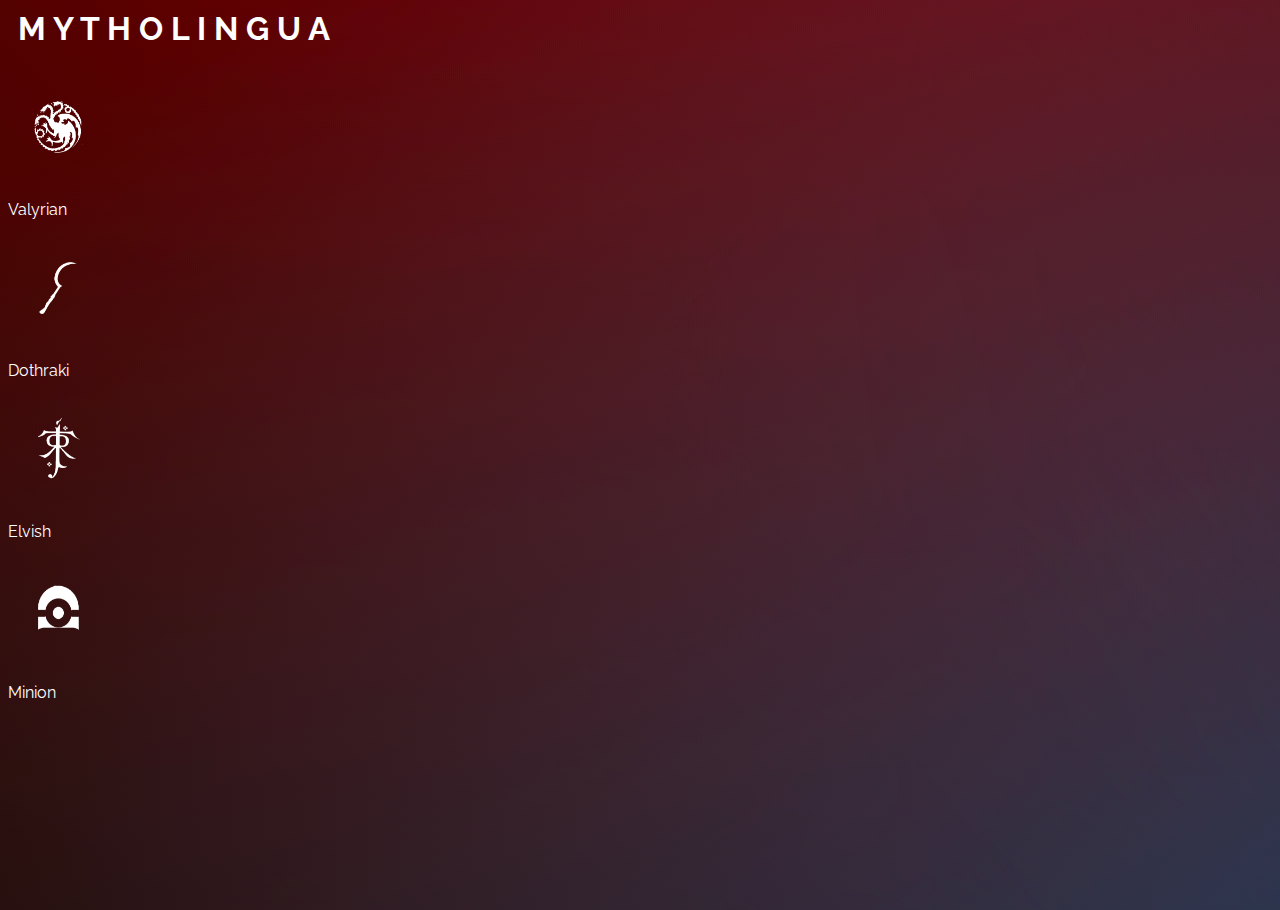
==== commit 23374867: "Merge branch 'yvettebranch' of https://github.com/Sally-Cardinale/Project1 into yvettebranch" ====
--- a/index.html
+++ b/index.html
@@ -20,6 +20,8 @@
 </head>
 <body id="thisBody">
     <!-- Splash page -->
+    <div id="splash-title"><h1>M Y T H O L I N G U A</h1></div>
+
         <div class="menu">
             <div class="btn trigger">
                 <span class="line"></span>
